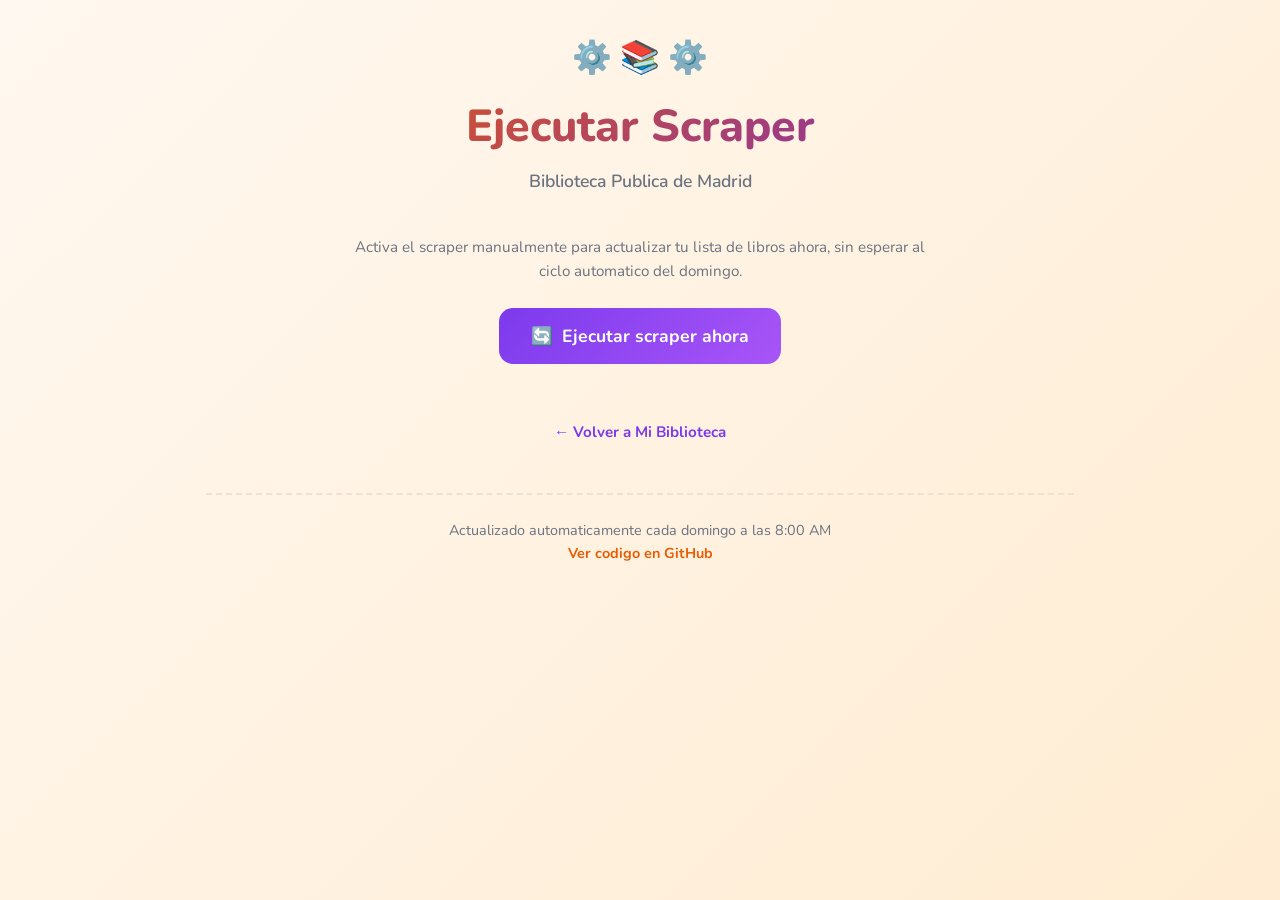
==== src/Web/trigger.html @ dba0ef31 "feat: add manual scrape trigger page Adds a new web page (trigger.html) that lets the user manually " ====
<!DOCTYPE html>
<html lang="es">
<head>
    <meta charset="UTF-8">
    <meta name="viewport" content="width=device-width, initial-scale=1.0">
    <title>Mi Biblioteca - Ejecutar Scraper</title>
    <link rel="preconnect" href="https://fonts.googleapis.com">
    <link rel="preconnect" href="https://fonts.gstatic.com" crossorigin>
    <link href="https://fonts.googleapis.com/css2?family=Nunito:wght@400;600;700;800&display=swap" rel="stylesheet">
    <link rel="stylesheet" href="styles.css">
    <style>
        .trigger-container {
            max-width: 600px;
            margin: 2rem auto;
            text-align: center;
        }

        .trigger-btn {
            display: inline-flex;
            align-items: center;
            gap: 0.6rem;
            background: linear-gradient(135deg, #7c3aed, #a855f7);
            color: white;
            border: none;
            border-radius: 14px;
            padding: 1rem 2rem;
            font-family: 'Nunito', sans-serif;
            font-size: 1.1rem;
            font-weight: 700;
            cursor: pointer;
            transition: opacity 0.2s, transform 0.1s;
            margin: 1.5rem 0;
        }

        .trigger-btn:hover:not(:disabled) {
            opacity: 0.9;
            transform: translateY(-1px);
        }

        .trigger-btn:disabled {
            opacity: 0.55;
            cursor: not-allowed;
            transform: none;
        }

        .trigger-btn .spin {
            display: inline-block;
            animation: spin 1s linear infinite;
        }

        @keyframes spin {
            to { transform: rotate(360deg); }
        }

        .status-panel {
            display: none;
            background: white;
            border-radius: 16px;
            padding: 1.5rem;
            margin-top: 1.5rem;
            box-shadow: 0 4px 20px rgba(124, 58, 237, 0.1);
            text-align: left;
        }

        .status-panel.visible {
            display: block;
        }

        .status-message {
            font-weight: 700;
            font-size: 1rem;
            margin-bottom: 1rem;
            padding: 0.6rem 1rem;
            border-radius: 8px;
        }

        .status-message.success { background: #d1fae5; color: #065f46; }
        .status-message.error   { background: #fee2e2; color: #991b1b; }
        .status-message.info    { background: #ede9fe; color: #5b21b6; }

        .run-details {
            display: none;
            font-size: 0.9rem;
            color: #555;
            margin-top: 0.75rem;
        }

        .run-details.visible { display: block; }

        .run-detail-row {
            display: flex;
            justify-content: space-between;
            padding: 0.35rem 0;
            border-bottom: 1px solid #f3f4f6;
        }

        .run-detail-row:last-child { border-bottom: none; }

        .run-detail-label { font-weight: 600; color: #374151; }

        .run-badge {
            display: inline-block;
            padding: 0.2rem 0.6rem;
            border-radius: 20px;
            font-size: 0.8rem;
            font-weight: 700;
        }

        .run-badge.queued      { background: #fef3c7; color: #92400e; }
        .run-badge.in_progress { background: #dbeafe; color: #1e40af; }
        .run-badge.success     { background: #d1fae5; color: #065f46; }
        .run-badge.failure     { background: #fee2e2; color: #991b1b; }
        .run-badge.cancelled   { background: #f3f4f6; color: #374151; }

        .run-link {
            color: #7c3aed;
            text-decoration: none;
            font-weight: 600;
        }

        .run-link:hover { text-decoration: underline; }

        .back-link {
            display: inline-block;
            margin-top: 2rem;
            color: #7c3aed;
            text-decoration: none;
            font-weight: 700;
            font-size: 0.95rem;
        }

        .back-link:hover { text-decoration: underline; }

        .description {
            color: #6b7280;
            font-size: 0.95rem;
            line-height: 1.6;
            margin: 0.5rem 0 0;
        }
    </style>
</head>
<body>
    <div class="container">
        <header>
            <div class="header-deco">
                <span class="deco-book">⚙️</span>
                <span class="deco-book">📚</span>
                <span class="deco-book">⚙️</span>
            </div>
            <h1>Ejecutar Scraper</h1>
            <p class="subtitle">Biblioteca Publica de Madrid</p>
        </header>

        <main>
            <div class="trigger-container">
                <p class="description">
                    Activa el scraper manualmente para actualizar tu lista de libros ahora,
                    sin esperar al ciclo automatico del domingo.
                </p>

                <button id="triggerBtn" class="trigger-btn" onclick="triggerScrape()">
                    <span id="btnIcon">🔄</span>
                    <span id="btnText">Ejecutar scraper ahora</span>
                </button>

                <div id="statusPanel" class="status-panel">
                    <div id="statusMessage" class="status-message info"></div>
                    <div id="runDetails" class="run-details">
                        <div class="run-detail-row">
                            <span class="run-detail-label">Estado</span>
                            <span id="runStatus">—</span>
                        </div>
                        <div class="run-detail-row">
                            <span class="run-detail-label">Iniciado</span>
                            <span id="runStarted">—</span>
                        </div>
                        <div class="run-detail-row">
                            <span class="run-detail-label">Duracion</span>
                            <span id="runDuration">—</span>
                        </div>
                        <div class="run-detail-row">
                            <span class="run-detail-label">Enlace</span>
                            <span id="runLink">—</span>
                        </div>
                    </div>
                </div>

                <br>
                <a href="index.html" class="back-link">← Volver a Mi Biblioteca</a>
            </div>
        </main>

        <footer>
            <p>
                Actualizado automaticamente cada domingo a las 8:00 AM
                <br>
                <a href="https://github.com/dienomb/MiBiblioteca" target="_blank" rel="noopener">
                    Ver codigo en GitHub
                </a>
            </p>
        </footer>
    </div>

    <script src="config.js"></script>
    <script src="trigger.js"></script>
</body>
</html>
---- src/Web/styles.css ----
:root {
    --primary: #e85d04;
    --primary-dark: #d45203;
    --primary-light: #f4845f;
    --accent: #7b2cbf;
    --accent-light: #c77dff;
    --bg-gradient-start: #fff8f0;
    --bg-gradient-end: #ffecd2;
    --text-dark: #2d2d2d;
    --text-light: #6b7280;
    --card-bg: #ffffff;
    --border: #f0e0d0;
    --shadow: rgba(232, 93, 4, 0.12);
    --overdue: #dc2626;
    --due-soon: #f59e0b;
}

* {
    margin: 0;
    padding: 0;
    box-sizing: border-box;
}

body {
    font-family: 'Nunito', -apple-system, BlinkMacSystemFont, 'Segoe UI', Roboto, sans-serif;
    background: linear-gradient(135deg, var(--bg-gradient-start) 0%, var(--bg-gradient-end) 100%);
    min-height: 100vh;
    color: var(--text-dark);
    line-height: 1.6;
}

.container {
    max-width: 900px;
    margin: 0 auto;
    padding: 2rem 1rem;
}

/* Header */
header {
    text-align: center;
    margin-bottom: 2.5rem;
}

.header-deco {
    display: flex;
    justify-content: center;
    gap: 0.5rem;
    margin-bottom: 0.5rem;
}

.deco-book {
    font-size: 2rem;
    animation: float 3s ease-in-out infinite;
}

.deco-book:nth-child(1) { animation-delay: 0s; }
.deco-book:nth-child(2) { animation-delay: 0.5s; }
.deco-book:nth-child(3) { animation-delay: 1s; }

@keyframes float {
    0%, 100% { transform: translateY(0); }
    50% { transform: translateY(-8px); }
}

header h1 {
    font-size: 2.8rem;
    font-weight: 800;
    background: linear-gradient(135deg, var(--primary) 0%, var(--accent) 100%);
    -webkit-background-clip: text;
    -webkit-text-fill-color: transparent;
    background-clip: text;
    margin-bottom: 0.25rem;
}

.subtitle {
    color: var(--text-light);
    font-size: 1.1rem;
    font-weight: 600;
}

/* User tabs */
.user-tabs {
    display: flex;
    gap: 0.5rem;
    margin-bottom: 1.5rem;
    justify-content: center;
}

.user-tab {
    padding: 0.6rem 1.5rem;
    font-size: 0.95rem;
    font-family: inherit;
    font-weight: 700;
    border: 2px solid var(--border);
    border-radius: 20px;
    background: var(--card-bg);
    color: var(--text-light);
    cursor: pointer;
    transition: all 0.2s ease;
}

.user-tab:hover {
    border-color: var(--accent-light);
    color: var(--accent);
    transform: translateY(-1px);
}

.user-tab.active {
    background: linear-gradient(135deg, var(--accent), #9d4edd);
    color: white;
    border-color: transparent;
    box-shadow: 0 2px 8px rgba(123, 44, 191, 0.3);
}

/* Search */
.search-section {
    margin-bottom: 1.5rem;
    position: relative;
}

.search-icon {
    position: absolute;
    left: 1.2rem;
    top: 50%;
    transform: translateY(-50%);
    font-size: 1.1rem;
    pointer-events: none;
}

.search-box {
    width: 100%;
    padding: 1rem 1.5rem 1rem 3rem;
    font-size: 1rem;
    font-family: inherit;
    border: 2px solid var(--border);
    border-radius: 16px;
    background: var(--card-bg);
    transition: all 0.3s ease;
    box-shadow: 0 2px 8px var(--shadow);
}

.search-box:focus {
    outline: none;
    border-color: var(--primary);
    box-shadow: 0 4px 16px var(--shadow);
}

/* Sort */
.sort-section {
    display: flex;
    align-items: center;
    gap: 0.5rem;
    margin-bottom: 1rem;
    flex-wrap: wrap;
}

.sort-label {
    font-size: 0.9rem;
    color: var(--text-light);
    font-weight: 700;
}

.sort-btn {
    padding: 0.4rem 0.75rem;
    font-size: 0.82rem;
    font-family: inherit;
    font-weight: 600;
    border: 2px solid var(--border);
    border-radius: 20px;
    background: var(--card-bg);
    color: var(--text-light);
    cursor: pointer;
    transition: all 0.2s ease;
}

.sort-btn:hover {
    border-color: var(--primary-light);
    color: var(--primary);
    transform: translateY(-1px);
}

.sort-btn.active {
    background: linear-gradient(135deg, var(--primary), var(--primary-dark));
    color: white;
    border-color: transparent;
    box-shadow: 0 2px 8px rgba(232, 93, 4, 0.3);
}

.sort-arrow {
    font-size: 0.7rem;
}

/* Filter toggles */
.filter-section {
    display: flex;
    align-items: center;
    gap: 0.5rem;
    margin-bottom: 1rem;
    flex-wrap: wrap;
}

.filter-toggle-btn {
    padding: 0.4rem 0.75rem;
    font-size: 0.82rem;
    font-family: inherit;
    font-weight: 600;
    border: 2px solid var(--border);
    border-radius: 20px;
    background: var(--card-bg);
    color: var(--text-light);
    cursor: pointer;
    transition: all 0.2s ease;
}

.filter-toggle-btn:hover {
    border-color: var(--overdue);
    color: var(--overdue);
    transform: translateY(-1px);
}

.filter-toggle-btn.active {
    background: linear-gradient(135deg, var(--overdue), #b91c1c);
    color: white;
    border-color: transparent;
    box-shadow: 0 2px 8px rgba(220, 38, 38, 0.3);
}

/* Stats */
.stats-bar {
    display: flex;
    justify-content: space-between;
    align-items: center;
    padding: 0.8rem 1.5rem;
    background: var(--card-bg);
    border-radius: 16px;
    margin-bottom: 1.5rem;
    box-shadow: 0 2px 8px var(--shadow);
    flex-wrap: wrap;
    gap: 0.75rem;
    border: 2px solid var(--border);
}

.stats-text {
    font-weight: 700;
    color: var(--primary);
}

.last-update {
    color: var(--text-light);
    font-size: 0.85rem;
}

/* Book list */
.book-list {
    display: grid;
    gap: 1rem;
}

/* Book card */
.book-card {
    background: var(--card-bg);
    border-radius: 16px;
    padding: 1.25rem;
    box-shadow: 0 2px 8px var(--shadow);
    transition: all 0.3s ease;
    border-left: 5px solid var(--primary-light);
    display: flex;
    gap: 1.25rem;
    align-items: flex-start;
    animation: slideIn 0.4s ease-out both;
}

@keyframes slideIn {
    from {
        opacity: 0;
        transform: translateY(12px);
    }
    to {
        opacity: 1;
        transform: translateY(0);
    }
}

.book-card:nth-child(1) { animation-delay: 0.05s; }
.book-card:nth-child(2) { animation-delay: 0.1s; }
.book-card:nth-child(3) { animation-delay: 0.15s; }
.book-card:nth-child(4) { animation-delay: 0.2s; }
.book-card:nth-child(5) { animation-delay: 0.25s; }
.book-card:nth-child(6) { animation-delay: 0.3s; }

.book-cover {
    width: 80px;
    height: 110px;
    object-fit: cover;
    border-radius: 8px;
    flex-shrink: 0;
    box-shadow: 0 3px 10px rgba(0, 0, 0, 0.2);
    cursor: pointer;
    transition: transform 0.2s ease, box-shadow 0.2s ease;
}

.book-cover:hover {
    transform: scale(1.08);
    box-shadow: 0 6px 20px rgba(0, 0, 0, 0.3);
}

.book-info {
    flex: 1;
    min-width: 0;
}

.book-card:hover {
    transform: translateY(-3px);
    box-shadow: 0 6px 20px var(--shadow);
}

.book-card.overdue {
    border-left-color: var(--overdue);
}

.book-card.due-soon {
    border-left-color: var(--due-soon);
}

.book-title-row {
    display: flex;
    align-items: flex-start;
    gap: 0.5rem;
    margin-bottom: 0.4rem;
}

.book-title {
    font-size: 1.15rem;
    font-weight: 700;
    color: var(--text-dark);
    flex: 1;
    min-width: 0;
}

.user-badge {
    font-size: 0.7rem;
    font-weight: 700;
    padding: 0.15rem 0.5rem;
    border-radius: 10px;
    white-space: nowrap;
    flex-shrink: 0;
    margin-top: 0.15rem;
}

.user-badge-1 {
    background: #ede9fe;
    color: var(--accent);
}

.user-badge-2 {
    background: #fef3c7;
    color: #92400e;
}

.book-author {
    font-size: 0.92rem;
    color: var(--accent);
    font-weight: 600;
    margin-bottom: 0.2rem;
    cursor: pointer;
}

.author-link {
    transition: color 0.2s ease;
    border-bottom: 1px dashed transparent;
}

.book-author:hover .author-link {
    color: var(--primary);
    border-bottom-color: var(--primary);
}

/* Author filter indicator */
.author-filter-indicator {
    display: flex;
    align-items: center;
    justify-content: space-between;
    padding: 0.6rem 1.2rem;
    margin-bottom: 1rem;
    background: #f3f0ff;
    border: 2px solid var(--accent-light);
    border-radius: 12px;
    font-size: 0.9rem;
    color: var(--accent);
}

.author-filter-clear {
    padding: 0.3rem 0.8rem;
    font-size: 0.82rem;
    font-family: inherit;
    font-weight: 700;
    border: none;
    border-radius: 8px;
    background: var(--accent);
    color: white;
    cursor: pointer;
    transition: background 0.2s ease;
}

.author-filter-clear:hover {
    background: var(--accent-light);
}

.book-coleccion {
    font-size: 0.85rem;
    color: var(--text-light);
    margin-bottom: 0.4rem;
    padding: 0.15rem 0.5rem;
    background: #f3f0ff;
    border-radius: 8px;
    display: inline-block;
}

.book-meta {
    display: flex;
    gap: 1.25rem;
    flex-wrap: wrap;
    font-size: 0.85rem;
    color: var(--text-light);
    margin-top: 0.4rem;
}

.book-meta-item {
    display: flex;
    align-items: center;
    gap: 0.4rem;
}

.due-date {
    font-weight: 700;
}

.due-date.overdue {
    color: var(--overdue);
}

.due-date.due-soon {
    color: var(--due-soon);
}

/* Lightbox */
.lightbox {
    display: none;
    position: fixed;
    inset: 0;
    z-index: 1000;
    background: rgba(0, 0, 0, 0.85);
    justify-content: center;
    align-items: center;
    cursor: pointer;
    animation: fadeIn 0.2s ease;
}

.lightbox.active {
    display: flex;
}

@keyframes fadeIn {
    from { opacity: 0; }
    to { opacity: 1; }
}

.lightbox-img {
    max-width: 90vw;
    max-height: 85vh;
    border-radius: 12px;
    box-shadow: 0 8px 40px rgba(0, 0, 0, 0.5);
    cursor: default;
    animation: zoomIn 0.3s ease;
}

@keyframes zoomIn {
    from { transform: scale(0.8); opacity: 0; }
    to { transform: scale(1); opacity: 1; }
}

.lightbox-close {
    position: absolute;
    top: 1rem;
    right: 1.5rem;
    background: none;
    border: none;
    color: white;
    font-size: 2.5rem;
    cursor: pointer;
    line-height: 1;
    opacity: 0.8;
    transition: opacity 0.2s;
}

.lightbox-close:hover {
    opacity: 1;
}

/* Loading */
.loading {
    text-align: center;
    padding: 3rem;
    font-weight: 600;
    color: var(--text-light);
}

.spinner {
    width: 50px;
    height: 50px;
    border: 4px solid var(--border);
    border-top-color: var(--primary);
    border-radius: 50%;
    animation: spin 0.8s linear infinite;
    margin: 0 auto 1rem;
}

@keyframes spin {
    to { transform: rotate(360deg); }
}

.empty-state {
    text-align: center;
    padding: 3rem;
    color: var(--text-light);
}

.empty-state h3 {
    font-size: 1.5rem;
    margin-bottom: 0.5rem;
    color: var(--text-dark);
}

.error {
    background: #fef2f2;
    border: 2px solid #fecaca;
    border-radius: 16px;
    padding: 1.5rem;
    color: #991b1b;
    margin-bottom: 1rem;
}

/* Footer */
footer {
    text-align: center;
    margin-top: 3rem;
    padding-top: 1.5rem;
    border-top: 2px dashed var(--border);
    color: var(--text-light);
    font-size: 0.9rem;
}

footer a {
    color: var(--primary);
    text-decoration: none;
    font-weight: 700;
    transition: color 0.3s ease;
}

footer a:hover {
    color: var(--accent);
}

/* Mobile */
@media (max-width: 640px) {
    header h1 {
        font-size: 2rem;
    }

    .header-deco {
        gap: 0.3rem;
    }

    .deco-book {
        font-size: 1.5rem;
    }

    .container {
        padding: 1rem;
    }

    .book-card {
        padding: 1rem;
        gap: 1rem;
    }

    .book-cover {
        width: 60px;
        height: 85px;
    }

    .book-title {
        font-size: 1.05rem;
    }

    .stats-bar {
        flex-direction: column;
        align-items: flex-start;
    }

    .lightbox-img {
        max-width: 95vw;
        max-height: 80vh;
    }

    .lightbox-close {
        top: 0.5rem;
        right: 0.75rem;
        font-size: 2rem;
    }
}
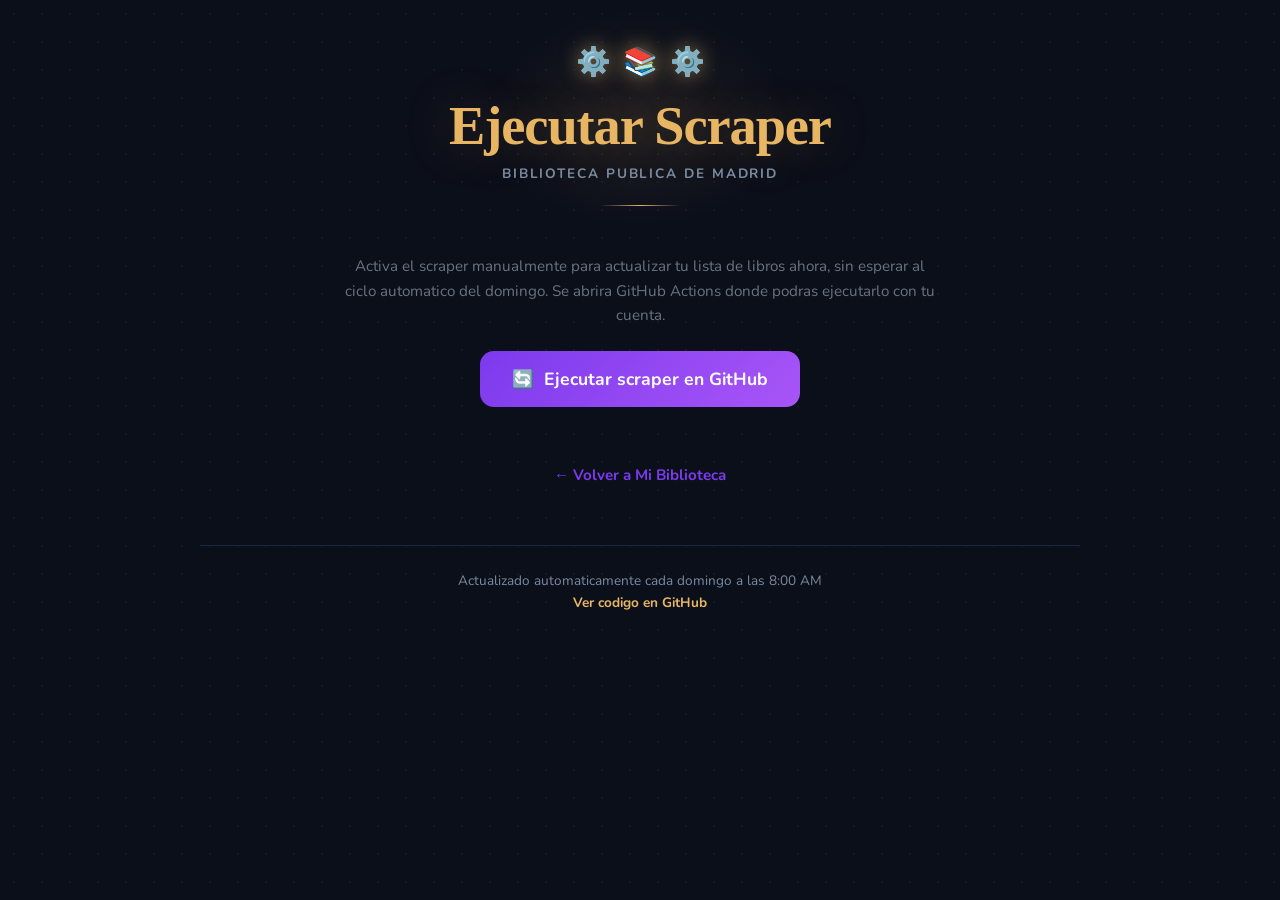
==== commit f3c38463: "fix: remove ADMIN_TOKEN exposure from GitHub Pages deployment ADMIN_TOKEN was being injected into co" ====
--- a/src/Web/trigger.html
+++ b/src/Web/trigger.html
@@ -52,74 +52,6 @@
             to { transform: rotate(360deg); }
         }
 
-        .status-panel {
-            display: none;
-            background: white;
-            border-radius: 16px;
-            padding: 1.5rem;
-            margin-top: 1.5rem;
-            box-shadow: 0 4px 20px rgba(124, 58, 237, 0.1);
-            text-align: left;
-        }
-
-        .status-panel.visible {
-            display: block;
-        }
-
-        .status-message {
-            font-weight: 700;
-            font-size: 1rem;
-            margin-bottom: 1rem;
-            padding: 0.6rem 1rem;
-            border-radius: 8px;
-        }
-
-        .status-message.success { background: #d1fae5; color: #065f46; }
-        .status-message.error   { background: #fee2e2; color: #991b1b; }
-        .status-message.info    { background: #ede9fe; color: #5b21b6; }
-
-        .run-details {
-            display: none;
-            font-size: 0.9rem;
-            color: #555;
-            margin-top: 0.75rem;
-        }
-
-        .run-details.visible { display: block; }
-
-        .run-detail-row {
-            display: flex;
-            justify-content: space-between;
-            padding: 0.35rem 0;
-            border-bottom: 1px solid #f3f4f6;
-        }
-
-        .run-detail-row:last-child { border-bottom: none; }
-
-        .run-detail-label { font-weight: 600; color: #374151; }
-
-        .run-badge {
-            display: inline-block;
-            padding: 0.2rem 0.6rem;
-            border-radius: 20px;
-            font-size: 0.8rem;
-            font-weight: 700;
-        }
-
-        .run-badge.queued      { background: #fef3c7; color: #92400e; }
-        .run-badge.in_progress { background: #dbeafe; color: #1e40af; }
-        .run-badge.success     { background: #d1fae5; color: #065f46; }
-        .run-badge.failure     { background: #fee2e2; color: #991b1b; }
-        .run-badge.cancelled   { background: #f3f4f6; color: #374151; }
-
-        .run-link {
-            color: #7c3aed;
-            text-decoration: none;
-            font-weight: 600;
-        }
-
-        .run-link:hover { text-decoration: underline; }
-
         .back-link {
             display: inline-block;
             margin-top: 2rem;
@@ -156,34 +88,13 @@
                 <p class="description">
                     Activa el scraper manualmente para actualizar tu lista de libros ahora,
                     sin esperar al ciclo automatico del domingo.
+                    Se abrira GitHub Actions donde podras ejecutarlo con tu cuenta.
                 </p>
 
                 <button id="triggerBtn" class="trigger-btn" onclick="triggerScrape()">
                     <span id="btnIcon">🔄</span>
-                    <span id="btnText">Ejecutar scraper ahora</span>
+                    <span id="btnText">Ejecutar scraper en GitHub</span>
                 </button>
-
-                <div id="statusPanel" class="status-panel">
-                    <div id="statusMessage" class="status-message info"></div>
-                    <div id="runDetails" class="run-details">
-                        <div class="run-detail-row">
-                            <span class="run-detail-label">Estado</span>
-                            <span id="runStatus">—</span>
-                        </div>
-                        <div class="run-detail-row">
-                            <span class="run-detail-label">Iniciado</span>
-                            <span id="runStarted">—</span>
-                        </div>
-                        <div class="run-detail-row">
-                            <span class="run-detail-label">Duracion</span>
-                            <span id="runDuration">—</span>
-                        </div>
-                        <div class="run-detail-row">
-                            <span class="run-detail-label">Enlace</span>
-                            <span id="runLink">—</span>
-                        </div>
-                    </div>
-                </div>
 
                 <br>
                 <a href="index.html" class="back-link">← Volver a Mi Biblioteca</a>
@@ -201,7 +112,6 @@
         </footer>
     </div>
 
-    <script src="config.js"></script>
     <script src="trigger.js"></script>
 </body>
 </html>
--- a/src/Web/styles.css
+++ b/src/Web/styles.css
@@ -1,18 +1,45 @@
+/* ==============================================
+   Mi Biblioteca — Dark Literary Theme
+   "Biblioteca Oscura" — candlelit reading room
+   ============================================== */
+
 :root {
-    --primary: #e85d04;
-    --primary-dark: #d45203;
-    --primary-light: #f4845f;
-    --accent: #7b2cbf;
-    --accent-light: #c77dff;
-    --bg-gradient-start: #fff8f0;
-    --bg-gradient-end: #ffecd2;
-    --text-dark: #2d2d2d;
-    --text-light: #6b7280;
-    --card-bg: #ffffff;
-    --border: #f0e0d0;
-    --shadow: rgba(232, 93, 4, 0.12);
-    --overdue: #dc2626;
-    --due-soon: #f59e0b;
+    /* Core palette */
+    --bg: #0B0F1A;
+    --bg-card: #111827;
+    --bg-card-hover: #162035;
+    --bg-input: #0F1724;
+
+    /* Accent colors */
+    --gold: #E8B563;
+    --gold-dark: #C99440;
+    --gold-light: #F7D89A;
+    --teal: #5DB8A8;
+    --teal-light: #7ED8C8;
+
+    /* Text */
+    --text: #EDE8E0;
+    --text-muted: #7A8BA0;
+    --text-dim: #2D4060;
+
+    /* Borders */
+    --border: #1A2840;
+    --border-light: #243550;
+
+    /* Shadows */
+    --shadow-gold: rgba(232, 181, 99, 0.18);
+    --shadow-card: rgba(0, 0, 0, 0.4);
+
+    /* Status */
+    --overdue: #F87171;
+    --overdue-bg: rgba(248, 113, 113, 0.1);
+    --due-soon: #FBBF24;
+    --due-soon-bg: rgba(251, 191, 36, 0.1);
+
+    /* Radii */
+    --radius: 14px;
+    --radius-sm: 8px;
+    --radius-lg: 20px;
 }
 
 * {
@@ -22,63 +49,107 @@
 }
 
 body {
-    font-family: 'Nunito', -apple-system, BlinkMacSystemFont, 'Segoe UI', Roboto, sans-serif;
-    background: linear-gradient(135deg, var(--bg-gradient-start) 0%, var(--bg-gradient-end) 100%);
+    font-family: 'Nunito', -apple-system, BlinkMacSystemFont, sans-serif;
+    background-color: var(--bg);
+    color: var(--text);
     min-height: 100vh;
-    color: var(--text-dark);
     line-height: 1.6;
+    /* Subtle dot grid for depth */
+    background-image: radial-gradient(circle, rgba(232, 181, 99, 0.055) 1px, transparent 1px);
+    background-size: 28px 28px;
 }
 
 .container {
-    max-width: 900px;
+    max-width: 920px;
     margin: 0 auto;
-    padding: 2rem 1rem;
-}
-
-/* Header */
+    padding: 2.5rem 1.25rem;
+}
+
+/* ==============================================
+   Header
+   ============================================== */
+
 header {
     text-align: center;
-    margin-bottom: 2.5rem;
+    margin-bottom: 3rem;
+    position: relative;
+}
+
+/* Ambient glow behind header */
+header::before {
+    content: '';
+    position: absolute;
+    top: -2rem;
+    left: 50%;
+    transform: translateX(-50%);
+    width: 300px;
+    height: 220px;
+    background: radial-gradient(ellipse at center, rgba(232, 181, 99, 0.09) 0%, transparent 70%);
+    pointer-events: none;
+    z-index: 0;
+}
+
+/* Gold rule under header */
+header::after {
+    content: '';
+    display: block;
+    width: 80px;
+    height: 1.5px;
+    background: linear-gradient(90deg, transparent, var(--gold), transparent);
+    margin: 1.25rem auto 0;
 }
 
 .header-deco {
     display: flex;
     justify-content: center;
-    gap: 0.5rem;
-    margin-bottom: 0.5rem;
+    gap: 0.75rem;
+    margin-bottom: 0.75rem;
+    position: relative;
+    z-index: 1;
 }
 
 .deco-book {
-    font-size: 2rem;
-    animation: float 3s ease-in-out infinite;
+    font-size: 1.75rem;
+    animation: float 3.5s ease-in-out infinite;
+    filter: drop-shadow(0 0 10px rgba(232, 181, 99, 0.55));
 }
 
 .deco-book:nth-child(1) { animation-delay: 0s; }
-.deco-book:nth-child(2) { animation-delay: 0.5s; }
-.deco-book:nth-child(3) { animation-delay: 1s; }
+.deco-book:nth-child(2) { animation-delay: 0.65s; }
+.deco-book:nth-child(3) { animation-delay: 1.3s; }
 
 @keyframes float {
-    0%, 100% { transform: translateY(0); }
-    50% { transform: translateY(-8px); }
+    0%, 100% { transform: translateY(0) rotate(-2deg); }
+    50%       { transform: translateY(-9px) rotate(2deg); }
 }
 
 header h1 {
-    font-size: 2.8rem;
-    font-weight: 800;
-    background: linear-gradient(135deg, var(--primary) 0%, var(--accent) 100%);
-    -webkit-background-clip: text;
-    -webkit-text-fill-color: transparent;
-    background-clip: text;
-    margin-bottom: 0.25rem;
+    font-family: 'Playfair Display', Georgia, serif;
+    font-size: 3.4rem;
+    font-weight: 900;
+    color: var(--gold);
+    text-shadow: 0 0 50px rgba(232, 181, 99, 0.28);
+    letter-spacing: -0.02em;
+    margin-bottom: 0.4rem;
+    line-height: 1.1;
+    position: relative;
+    z-index: 1;
 }
 
 .subtitle {
-    color: var(--text-light);
-    font-size: 1.1rem;
-    font-weight: 600;
-}
-
-/* User tabs */
+    color: var(--text-muted);
+    font-size: 0.85rem;
+    font-weight: 700;
+    letter-spacing: 0.14em;
+    text-transform: uppercase;
+    position: relative;
+    z-index: 1;
+}
+
+/* ==============================================
+   User tabs
+   ============================================== */
+
 .user-tabs {
     display: flex;
     gap: 0.5rem;
@@ -87,348 +158,399 @@
 }
 
 .user-tab {
-    padding: 0.6rem 1.5rem;
+    padding: 0.55rem 1.5rem;
+    font-size: 0.88rem;
+    font-family: inherit;
+    font-weight: 700;
+    border: 1.5px solid var(--border-light);
+    border-radius: 20px;
+    background: transparent;
+    color: var(--text-muted);
+    cursor: pointer;
+    transition: all 0.25s ease;
+    letter-spacing: 0.03em;
+}
+
+.user-tab:hover {
+    border-color: var(--gold);
+    color: var(--gold);
+    background: rgba(232, 181, 99, 0.07);
+}
+
+.user-tab.active {
+    background: rgba(232, 181, 99, 0.12);
+    color: var(--gold);
+    border-color: var(--gold);
+    box-shadow: 0 0 16px rgba(232, 181, 99, 0.2), inset 0 0 8px rgba(232, 181, 99, 0.05);
+}
+
+/* ==============================================
+   Search
+   ============================================== */
+
+.search-section {
+    margin-bottom: 1.25rem;
+    position: relative;
+}
+
+.search-icon {
+    position: absolute;
+    left: 1.1rem;
+    top: 50%;
+    transform: translateY(-50%);
+    font-size: 1rem;
+    pointer-events: none;
+    opacity: 0.45;
+}
+
+.search-box {
+    width: 100%;
+    padding: 0.9rem 1.25rem 0.9rem 3rem;
     font-size: 0.95rem;
     font-family: inherit;
-    font-weight: 700;
-    border: 2px solid var(--border);
+    border: 1.5px solid var(--border-light);
+    border-radius: var(--radius);
+    background: var(--bg-card);
+    color: var(--text);
+    transition: all 0.3s ease;
+    box-shadow: 0 2px 12px rgba(0, 0, 0, 0.25);
+}
+
+.search-box::placeholder {
+    color: var(--text-dim);
+}
+
+.search-box:focus {
+    outline: none;
+    border-color: var(--gold);
+    box-shadow: 0 0 0 3px rgba(232, 181, 99, 0.12), 0 2px 12px rgba(0, 0, 0, 0.25);
+}
+
+/* ==============================================
+   Sort & Filter
+   ============================================== */
+
+.sort-section {
+    display: flex;
+    align-items: center;
+    gap: 0.5rem;
+    margin-bottom: 0.75rem;
+    flex-wrap: wrap;
+}
+
+.filter-section {
+    display: flex;
+    align-items: center;
+    gap: 0.5rem;
+    margin-bottom: 1.25rem;
+    flex-wrap: wrap;
+}
+
+.sort-label {
+    font-size: 0.75rem;
+    color: var(--text-muted);
+    font-weight: 800;
+    letter-spacing: 0.07em;
+    text-transform: uppercase;
+}
+
+.sort-btn,
+.filter-toggle-btn {
+    padding: 0.35rem 0.8rem;
+    font-size: 0.78rem;
+    font-family: inherit;
+    font-weight: 600;
+    border: 1.5px solid var(--border-light);
     border-radius: 20px;
-    background: var(--card-bg);
-    color: var(--text-light);
+    background: transparent;
+    color: var(--text-muted);
     cursor: pointer;
     transition: all 0.2s ease;
-}
-
-.user-tab:hover {
-    border-color: var(--accent-light);
-    color: var(--accent);
+    letter-spacing: 0.02em;
+}
+
+.sort-btn:hover {
+    border-color: var(--gold);
+    color: var(--gold);
+    background: rgba(232, 181, 99, 0.06);
     transform: translateY(-1px);
 }
 
-.user-tab.active {
-    background: linear-gradient(135deg, var(--accent), #9d4edd);
-    color: white;
-    border-color: transparent;
-    box-shadow: 0 2px 8px rgba(123, 44, 191, 0.3);
-}
-
-/* Search */
-.search-section {
-    margin-bottom: 1.5rem;
-    position: relative;
-}
-
-.search-icon {
-    position: absolute;
-    left: 1.2rem;
-    top: 50%;
-    transform: translateY(-50%);
-    font-size: 1.1rem;
-    pointer-events: none;
-}
-
-.search-box {
-    width: 100%;
-    padding: 1rem 1.5rem 1rem 3rem;
-    font-size: 1rem;
-    font-family: inherit;
-    border: 2px solid var(--border);
-    border-radius: 16px;
-    background: var(--card-bg);
-    transition: all 0.3s ease;
-    box-shadow: 0 2px 8px var(--shadow);
-}
-
-.search-box:focus {
-    outline: none;
-    border-color: var(--primary);
-    box-shadow: 0 4px 16px var(--shadow);
-}
-
-/* Sort */
-.sort-section {
-    display: flex;
-    align-items: center;
-    gap: 0.5rem;
-    margin-bottom: 1rem;
-    flex-wrap: wrap;
-}
-
-.sort-label {
-    font-size: 0.9rem;
-    color: var(--text-light);
-    font-weight: 700;
-}
-
-.sort-btn {
-    padding: 0.4rem 0.75rem;
-    font-size: 0.82rem;
-    font-family: inherit;
-    font-weight: 600;
-    border: 2px solid var(--border);
-    border-radius: 20px;
-    background: var(--card-bg);
-    color: var(--text-light);
-    cursor: pointer;
-    transition: all 0.2s ease;
-}
-
-.sort-btn:hover {
-    border-color: var(--primary-light);
-    color: var(--primary);
-    transform: translateY(-1px);
-}
-
 .sort-btn.active {
-    background: linear-gradient(135deg, var(--primary), var(--primary-dark));
-    color: white;
-    border-color: transparent;
-    box-shadow: 0 2px 8px rgba(232, 93, 4, 0.3);
-}
-
-.sort-arrow {
-    font-size: 0.7rem;
-}
-
-/* Filter toggles */
-.filter-section {
-    display: flex;
-    align-items: center;
-    gap: 0.5rem;
-    margin-bottom: 1rem;
-    flex-wrap: wrap;
-}
-
-.filter-toggle-btn {
-    padding: 0.4rem 0.75rem;
-    font-size: 0.82rem;
-    font-family: inherit;
-    font-weight: 600;
-    border: 2px solid var(--border);
-    border-radius: 20px;
-    background: var(--card-bg);
-    color: var(--text-light);
-    cursor: pointer;
-    transition: all 0.2s ease;
+    background: rgba(232, 181, 99, 0.12);
+    color: var(--gold);
+    border-color: var(--gold);
+    box-shadow: 0 0 12px rgba(232, 181, 99, 0.15);
 }
 
 .filter-toggle-btn:hover {
     border-color: var(--overdue);
     color: var(--overdue);
+    background: rgba(248, 113, 113, 0.06);
     transform: translateY(-1px);
 }
 
 .filter-toggle-btn.active {
-    background: linear-gradient(135deg, var(--overdue), #b91c1c);
-    color: white;
-    border-color: transparent;
-    box-shadow: 0 2px 8px rgba(220, 38, 38, 0.3);
-}
-
-/* Stats */
-.stats-bar {
-    display: flex;
-    justify-content: space-between;
-    align-items: center;
-    padding: 0.8rem 1.5rem;
-    background: var(--card-bg);
-    border-radius: 16px;
-    margin-bottom: 1.5rem;
-    box-shadow: 0 2px 8px var(--shadow);
-    flex-wrap: wrap;
-    gap: 0.75rem;
-    border: 2px solid var(--border);
-}
-
-.stats-text {
-    font-weight: 700;
-    color: var(--primary);
-}
-
-.last-update {
-    color: var(--text-light);
-    font-size: 0.85rem;
-}
-
-/* Book list */
-.book-list {
-    display: grid;
-    gap: 1rem;
-}
-
-/* Book card */
-.book-card {
-    background: var(--card-bg);
-    border-radius: 16px;
-    padding: 1.25rem;
-    box-shadow: 0 2px 8px var(--shadow);
-    transition: all 0.3s ease;
-    border-left: 5px solid var(--primary-light);
-    display: flex;
-    gap: 1.25rem;
-    align-items: flex-start;
-    animation: slideIn 0.4s ease-out both;
-}
-
-@keyframes slideIn {
-    from {
-        opacity: 0;
-        transform: translateY(12px);
-    }
-    to {
-        opacity: 1;
-        transform: translateY(0);
-    }
-}
-
-.book-card:nth-child(1) { animation-delay: 0.05s; }
-.book-card:nth-child(2) { animation-delay: 0.1s; }
-.book-card:nth-child(3) { animation-delay: 0.15s; }
-.book-card:nth-child(4) { animation-delay: 0.2s; }
-.book-card:nth-child(5) { animation-delay: 0.25s; }
-.book-card:nth-child(6) { animation-delay: 0.3s; }
-
-.book-cover {
-    width: 80px;
-    height: 110px;
-    object-fit: cover;
-    border-radius: 8px;
-    flex-shrink: 0;
-    box-shadow: 0 3px 10px rgba(0, 0, 0, 0.2);
-    cursor: pointer;
-    transition: transform 0.2s ease, box-shadow 0.2s ease;
-}
-
-.book-cover:hover {
-    transform: scale(1.08);
-    box-shadow: 0 6px 20px rgba(0, 0, 0, 0.3);
-}
-
-.book-info {
-    flex: 1;
-    min-width: 0;
-}
-
-.book-card:hover {
-    transform: translateY(-3px);
-    box-shadow: 0 6px 20px var(--shadow);
-}
-
-.book-card.overdue {
-    border-left-color: var(--overdue);
-}
-
-.book-card.due-soon {
-    border-left-color: var(--due-soon);
-}
-
-.book-title-row {
-    display: flex;
-    align-items: flex-start;
-    gap: 0.5rem;
-    margin-bottom: 0.4rem;
-}
-
-.book-title {
-    font-size: 1.15rem;
-    font-weight: 700;
-    color: var(--text-dark);
-    flex: 1;
-    min-width: 0;
-}
-
-.user-badge {
-    font-size: 0.7rem;
-    font-weight: 700;
-    padding: 0.15rem 0.5rem;
-    border-radius: 10px;
-    white-space: nowrap;
-    flex-shrink: 0;
-    margin-top: 0.15rem;
-}
-
-.user-badge-1 {
-    background: #ede9fe;
-    color: var(--accent);
-}
-
-.user-badge-2 {
-    background: #fef3c7;
-    color: #92400e;
-}
-
-.book-author {
-    font-size: 0.92rem;
-    color: var(--accent);
-    font-weight: 600;
-    margin-bottom: 0.2rem;
-    cursor: pointer;
-}
-
-.author-link {
-    transition: color 0.2s ease;
-    border-bottom: 1px dashed transparent;
-}
-
-.book-author:hover .author-link {
-    color: var(--primary);
-    border-bottom-color: var(--primary);
-}
-
-/* Author filter indicator */
+    background: rgba(248, 113, 113, 0.1);
+    color: var(--overdue);
+    border-color: var(--overdue);
+    box-shadow: 0 0 12px rgba(248, 113, 113, 0.15);
+}
+
+.sort-arrow {
+    font-size: 0.65rem;
+    opacity: 0.8;
+}
+
+/* ==============================================
+   Author filter indicator
+   ============================================== */
+
 .author-filter-indicator {
     display: flex;
     align-items: center;
     justify-content: space-between;
     padding: 0.6rem 1.2rem;
     margin-bottom: 1rem;
-    background: #f3f0ff;
-    border: 2px solid var(--accent-light);
-    border-radius: 12px;
-    font-size: 0.9rem;
-    color: var(--accent);
+    background: rgba(93, 184, 168, 0.07);
+    border: 1.5px solid rgba(93, 184, 168, 0.45);
+    border-radius: var(--radius-sm);
+    font-size: 0.88rem;
+    color: var(--teal-light);
 }
 
 .author-filter-clear {
-    padding: 0.3rem 0.8rem;
-    font-size: 0.82rem;
+    padding: 0.25rem 0.75rem;
+    font-size: 0.78rem;
     font-family: inherit;
     font-weight: 700;
-    border: none;
-    border-radius: 8px;
-    background: var(--accent);
-    color: white;
+    border: 1.5px solid rgba(93, 184, 168, 0.5);
+    border-radius: 6px;
+    background: rgba(93, 184, 168, 0.12);
+    color: var(--teal-light);
     cursor: pointer;
-    transition: background 0.2s ease;
+    transition: all 0.2s ease;
 }
 
 .author-filter-clear:hover {
-    background: var(--accent-light);
-}
-
+    background: rgba(93, 184, 168, 0.25);
+}
+
+/* ==============================================
+   Stats bar
+   ============================================== */
+
+.stats-bar {
+    display: flex;
+    justify-content: space-between;
+    align-items: center;
+    padding: 0.7rem 1.25rem;
+    background: var(--bg-card);
+    border-radius: var(--radius-sm);
+    margin-bottom: 1.5rem;
+    flex-wrap: wrap;
+    gap: 0.5rem;
+    border: 1.5px solid var(--border-light);
+}
+
+.stats-text {
+    font-weight: 700;
+    font-size: 0.86rem;
+    color: var(--gold);
+}
+
+.last-update {
+    color: var(--text-muted);
+    font-size: 0.78rem;
+}
+
+/* ==============================================
+   Book list & cards
+   ============================================== */
+
+.book-list {
+    display: grid;
+    gap: 0.875rem;
+}
+
+.book-card {
+    background: var(--bg-card);
+    border-radius: var(--radius);
+    padding: 1.25rem;
+    box-shadow: 0 2px 16px var(--shadow-card);
+    transition: transform 0.3s ease, box-shadow 0.3s ease, background 0.3s ease;
+    border: 1.5px solid var(--border);
+    border-left: 4px solid var(--gold);
+    display: flex;
+    gap: 1.25rem;
+    align-items: flex-start;
+    animation: slideIn 0.4s ease-out both;
+    position: relative;
+    overflow: hidden;
+}
+
+/* Subtle glow line at top of card */
+.book-card::before {
+    content: '';
+    position: absolute;
+    top: 0;
+    left: 4px;
+    right: 0;
+    height: 1px;
+    background: linear-gradient(90deg, rgba(232, 181, 99, 0.35), transparent 60%);
+    pointer-events: none;
+}
+
+@keyframes slideIn {
+    from {
+        opacity: 0;
+        transform: translateY(16px);
+    }
+    to {
+        opacity: 1;
+        transform: translateY(0);
+    }
+}
+
+.book-card:nth-child(1) { animation-delay: 0.04s; }
+.book-card:nth-child(2) { animation-delay: 0.08s; }
+.book-card:nth-child(3) { animation-delay: 0.12s; }
+.book-card:nth-child(4) { animation-delay: 0.16s; }
+.book-card:nth-child(5) { animation-delay: 0.20s; }
+.book-card:nth-child(6) { animation-delay: 0.24s; }
+
+.book-card:hover {
+    transform: translateY(-3px);
+    box-shadow: 0 8px 32px rgba(0, 0, 0, 0.55), 0 0 0 1px var(--border-light);
+    background: var(--bg-card-hover);
+}
+
+.book-card.overdue {
+    border-left-color: var(--overdue);
+}
+
+.book-card.overdue::before {
+    background: linear-gradient(90deg, rgba(248, 113, 113, 0.35), transparent 60%);
+}
+
+.book-card.due-soon {
+    border-left-color: var(--due-soon);
+}
+
+.book-card.due-soon::before {
+    background: linear-gradient(90deg, rgba(251, 191, 36, 0.35), transparent 60%);
+}
+
+/* Book cover */
+.book-cover {
+    width: 78px;
+    height: 108px;
+    object-fit: cover;
+    border-radius: 6px;
+    flex-shrink: 0;
+    box-shadow: 4px 4px 16px rgba(0, 0, 0, 0.55);
+    cursor: pointer;
+    transition: transform 0.25s ease, box-shadow 0.25s ease;
+}
+
+.book-cover:hover {
+    transform: scale(1.07) rotate(-1deg);
+    box-shadow: 6px 6px 24px rgba(0, 0, 0, 0.65);
+}
+
+.book-info {
+    flex: 1;
+    min-width: 0;
+}
+
+/* Title row */
+.book-title-row {
+    display: flex;
+    align-items: flex-start;
+    gap: 0.5rem;
+    margin-bottom: 0.35rem;
+}
+
+.book-title {
+    font-family: 'Playfair Display', Georgia, serif;
+    font-size: 1.08rem;
+    font-weight: 700;
+    color: var(--text);
+    flex: 1;
+    min-width: 0;
+    line-height: 1.3;
+}
+
+.user-badge {
+    font-size: 0.62rem;
+    font-weight: 800;
+    padding: 0.15rem 0.55rem;
+    border-radius: 10px;
+    white-space: nowrap;
+    flex-shrink: 0;
+    margin-top: 0.2rem;
+    letter-spacing: 0.05em;
+    text-transform: uppercase;
+}
+
+.user-badge-1 {
+    background: rgba(232, 181, 99, 0.14);
+    color: var(--gold);
+    border: 1px solid rgba(232, 181, 99, 0.3);
+}
+
+.user-badge-2 {
+    background: rgba(93, 184, 168, 0.14);
+    color: var(--teal-light);
+    border: 1px solid rgba(93, 184, 168, 0.3);
+}
+
+/* Author */
+.book-author {
+    font-size: 0.87rem;
+    color: var(--teal);
+    font-weight: 600;
+    margin-bottom: 0.25rem;
+    cursor: pointer;
+}
+
+.author-link {
+    transition: color 0.2s ease;
+    border-bottom: 1px dashed transparent;
+}
+
+.book-author:hover .author-link {
+    color: var(--teal-light);
+    border-bottom-color: var(--teal-light);
+}
+
+/* Collection badge */
 .book-coleccion {
-    font-size: 0.85rem;
-    color: var(--text-light);
+    font-size: 0.76rem;
+    color: var(--text-muted);
     margin-bottom: 0.4rem;
-    padding: 0.15rem 0.5rem;
-    background: #f3f0ff;
-    border-radius: 8px;
+    padding: 0.15rem 0.6rem;
+    background: rgba(255, 255, 255, 0.04);
+    border: 1px solid var(--border-light);
+    border-radius: 6px;
     display: inline-block;
-}
-
+    letter-spacing: 0.02em;
+}
+
+/* Meta row */
 .book-meta {
     display: flex;
     gap: 1.25rem;
     flex-wrap: wrap;
-    font-size: 0.85rem;
-    color: var(--text-light);
+    font-size: 0.8rem;
+    color: var(--text-muted);
     margin-top: 0.4rem;
 }
 
 .book-meta-item {
     display: flex;
     align-items: center;
-    gap: 0.4rem;
+    gap: 0.35rem;
 }
 
 .due-date {
@@ -443,17 +565,22 @@
     color: var(--due-soon);
 }
 
-/* Lightbox */
+/* ==============================================
+   Lightbox
+   ============================================== */
+
 .lightbox {
     display: none;
     position: fixed;
     inset: 0;
     z-index: 1000;
-    background: rgba(0, 0, 0, 0.85);
+    background: rgba(0, 0, 0, 0.92);
     justify-content: center;
     align-items: center;
     cursor: pointer;
     animation: fadeIn 0.2s ease;
+    backdrop-filter: blur(6px);
+    -webkit-backdrop-filter: blur(6px);
 }
 
 .lightbox.active {
@@ -462,56 +589,67 @@
 
 @keyframes fadeIn {
     from { opacity: 0; }
-    to { opacity: 1; }
+    to   { opacity: 1; }
 }
 
 .lightbox-img {
     max-width: 90vw;
     max-height: 85vh;
-    border-radius: 12px;
-    box-shadow: 0 8px 40px rgba(0, 0, 0, 0.5);
+    border-radius: 10px;
+    box-shadow: 0 0 0 1px rgba(232, 181, 99, 0.2), 0 20px 70px rgba(0, 0, 0, 0.8);
     cursor: default;
-    animation: zoomIn 0.3s ease;
+    animation: zoomIn 0.3s cubic-bezier(0.34, 1.56, 0.64, 1);
 }
 
 @keyframes zoomIn {
-    from { transform: scale(0.8); opacity: 0; }
-    to { transform: scale(1); opacity: 1; }
+    from { transform: scale(0.82); opacity: 0; }
+    to   { transform: scale(1);    opacity: 1; }
 }
 
 .lightbox-close {
     position: absolute;
-    top: 1rem;
+    top: 1.25rem;
     right: 1.5rem;
-    background: none;
-    border: none;
-    color: white;
-    font-size: 2.5rem;
+    background: rgba(232, 181, 99, 0.1);
+    border: 1.5px solid rgba(232, 181, 99, 0.35);
+    border-radius: 50%;
+    width: 2.5rem;
+    height: 2.5rem;
+    display: flex;
+    align-items: center;
+    justify-content: center;
+    color: var(--gold);
+    font-size: 1.35rem;
+    line-height: 1;
     cursor: pointer;
-    line-height: 1;
-    opacity: 0.8;
-    transition: opacity 0.2s;
+    opacity: 0.85;
+    transition: all 0.2s ease;
 }
 
 .lightbox-close:hover {
     opacity: 1;
-}
-
-/* Loading */
+    background: rgba(232, 181, 99, 0.2);
+    transform: scale(1.1);
+}
+
+/* ==============================================
+   Loading & empty states
+   ============================================== */
+
 .loading {
     text-align: center;
-    padding: 3rem;
+    padding: 4rem;
+    color: var(--text-muted);
     font-weight: 600;
-    color: var(--text-light);
 }
 
 .spinner {
-    width: 50px;
-    height: 50px;
-    border: 4px solid var(--border);
-    border-top-color: var(--primary);
+    width: 44px;
+    height: 44px;
+    border: 3px solid var(--border-light);
+    border-top-color: var(--gold);
     border-radius: 50%;
-    animation: spin 0.8s linear infinite;
+    animation: spin 0.9s linear infinite;
     margin: 0 auto 1rem;
 }
 
@@ -522,53 +660,61 @@
 .empty-state {
     text-align: center;
     padding: 3rem;
-    color: var(--text-light);
+    color: var(--text-muted);
 }
 
 .empty-state h3 {
-    font-size: 1.5rem;
+    font-family: 'Playfair Display', Georgia, serif;
+    font-size: 1.4rem;
     margin-bottom: 0.5rem;
-    color: var(--text-dark);
+    color: var(--text);
 }
 
 .error {
-    background: #fef2f2;
-    border: 2px solid #fecaca;
-    border-radius: 16px;
+    background: rgba(248, 113, 113, 0.08);
+    border: 1.5px solid rgba(248, 113, 113, 0.3);
+    border-radius: var(--radius);
     padding: 1.5rem;
-    color: #991b1b;
+    color: var(--overdue);
     margin-bottom: 1rem;
 }
 
-/* Footer */
+/* ==============================================
+   Footer
+   ============================================== */
+
 footer {
     text-align: center;
-    margin-top: 3rem;
+    margin-top: 3.5rem;
     padding-top: 1.5rem;
-    border-top: 2px dashed var(--border);
-    color: var(--text-light);
-    font-size: 0.9rem;
+    border-top: 1px solid var(--border);
+    color: var(--text-muted);
+    font-size: 0.85rem;
 }
 
 footer a {
-    color: var(--primary);
+    color: var(--gold);
     text-decoration: none;
     font-weight: 700;
-    transition: color 0.3s ease;
+    transition: color 0.2s ease, text-shadow 0.2s ease;
 }
 
 footer a:hover {
-    color: var(--accent);
-}
-
-/* Mobile */
+    color: var(--gold-light);
+    text-shadow: 0 0 14px rgba(232, 181, 99, 0.4);
+}
+
+/* ==============================================
+   Mobile
+   ============================================== */
+
 @media (max-width: 640px) {
     header h1 {
-        font-size: 2rem;
+        font-size: 2.4rem;
     }
 
     .header-deco {
-        gap: 0.3rem;
+        gap: 0.5rem;
     }
 
     .deco-book {
@@ -576,21 +722,21 @@
     }
 
     .container {
-        padding: 1rem;
+        padding: 1.25rem 1rem;
     }
 
     .book-card {
         padding: 1rem;
-        gap: 1rem;
+        gap: 0.875rem;
     }
 
     .book-cover {
-        width: 60px;
-        height: 85px;
+        width: 62px;
+        height: 88px;
     }
 
     .book-title {
-        font-size: 1.05rem;
+        font-size: 1rem;
     }
 
     .stats-bar {
@@ -604,8 +750,10 @@
     }
 
     .lightbox-close {
-        top: 0.5rem;
+        top: 0.75rem;
         right: 0.75rem;
-        font-size: 2rem;
-    }
-}
+        width: 2rem;
+        height: 2rem;
+        font-size: 1.1rem;
+    }
+}
